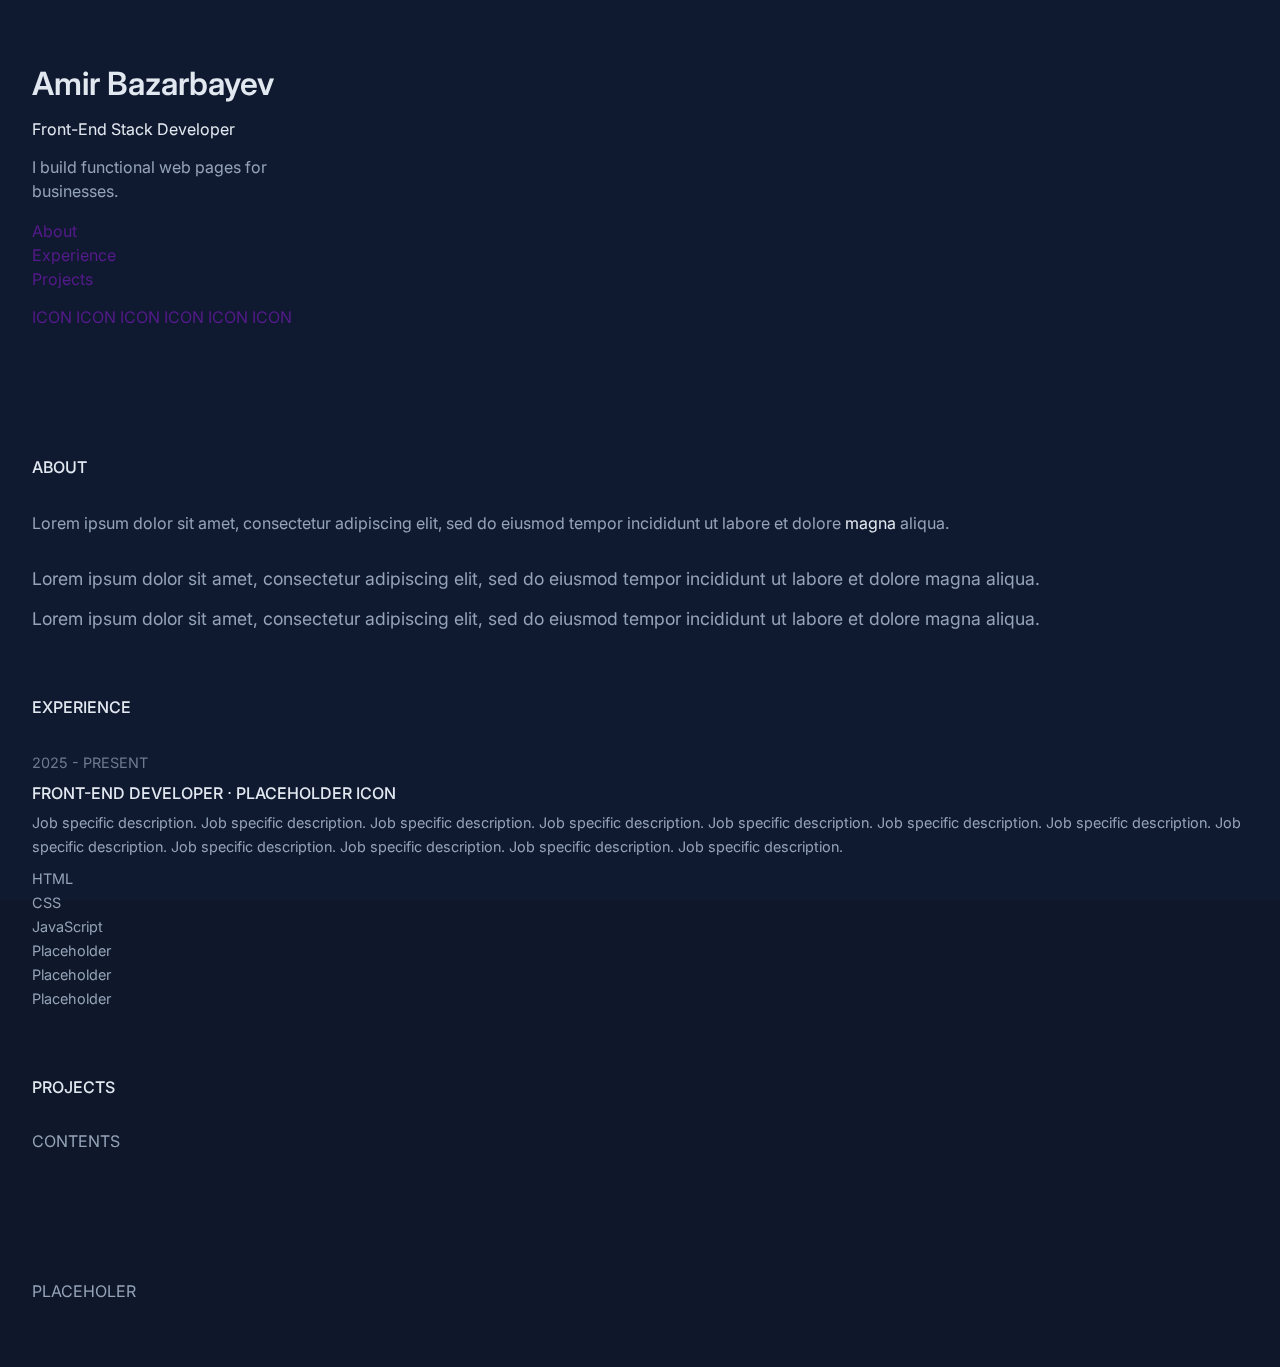
==== V2/index.htm @ 4e27625c "followed the video up to 3.59 Experince part" ====
<!DOCTYPE html>
<html lang="en">
<head>
    <meta charset="UTF-8">
    <meta name="viewport" content="width=device-width, initial-scale=1.0">
    <title>Amir Web Portfolio </title>
    <link rel="stylesheet" href="styles.css">

    <link rel="preconnect" href="https://fonts.googleapis.com">
    <link rel="preconnect" href="https://fonts.gstatic.com" crossorigin>
    <link href="https://fonts.googleapis.com/css2?family=Inter:ital,opsz,wght@0,14..32,100..900;1,14..32,100..900&display=swap" rel="stylesheet">

    <link rel="stylesheet" href="https://cdnjs.cloudflare.com/ajax/libs/font-awesome/6.7.2/css/all.min.css" integrity="sha512-Evv84Mr4kqVGRNSgIGL/F/aIDqQb7xQ2vcrdIwxfjThSH8CSR7PBEakCr51Ck+w+/U6swU2Im1vVX0SVk9ABhg==" crossorigin="anonymous" referrerpolicy="no-referrer" />
</head>
<body>
    <div class="underlay"></div>
    <header>
        <a href="/">
            <h1>Amir Bazarbayev</h1>
        </a>
         <h4>Front-End Stack Developer</h2>
         <p>I build functional web pages for businesses.</p>
         <nav>
            <a href=""><p>About</p></a>
            <a href=""><p>Experience</p></a>
            <a href=""><p>Projects</p></a> 
         </nav>
        <div>
            <a href="">ICON</a>
            <a href="">ICON</a>
            <a href="">ICON</a>
            <a href="">ICON</a>
            <a href="">ICON</a>
            <a href="">ICON</a>
        </div>
    </header>
    <main>
        <section>
            <div>
                <h2 class="lightText">About</h2>
            </div>
            <p>Lorem ipsum dolor sit amet, consectetur adipiscing elit, sed do eiusmod tempor incididunt ut labore et dolore <a href="" class="anchor-text">magna</a> aliqua.</p>
            <div class="about-contents">
                <p>Lorem ipsum dolor sit amet, consectetur adipiscing elit, sed do eiusmod tempor incididunt ut labore et dolore magna aliqua.</p>
                <p>Lorem ipsum dolor sit amet, consectetur adipiscing elit, sed do eiusmod tempor incididunt ut labore et dolore magna aliqua.</p>
            </div>
        </section>
        <section>
            <div>
                <h2 class="lightText">Experience</h2>
            </div>
            <div class="experience-content">
                <div class="experience-card">
                    <div>
                        <p class="tenure">2025 - present</p>
                    </div>
                    <a href="">
                        <h3 class="anchor-text">Front-End Developer ⋅ PlaceHolder ICON</h3>
                    </a>
                    <p>Job specific description. Job specific description. Job specific description. Job specific description. Job specific description. Job specific description. Job specific description. Job specific description. Job specific description. Job specific description. Job specific description. Job specific description.</p>
                    <div class="tag-container">
                        <div class="tag">
                            <p>HTML</p>
                        </div>
                        <div class="tag">
                            <p>CSS</p>
                        </div>
                        <div class="tag">
                            <p>JavaScript</p>
                        </div>
                        <div class="tag">
                            <p>Placeholder</p>
                        </div>
                        <div class="tag">
                            <p>Placeholder</p>
                        </div>
                        <div class="tag">
                            <p>Placeholder</p>
                        </div>
                    </div>
                </div>
            </div>
        </section>
        <section>
            <div>
                <h2 class="lightText">Projects</h2>
            </div>
            <div>
                CONTENTS
            </div>
        </section>
    </main>
    <footer>
        <p>PLACEHOLER</p>
    </footer>
</body>
</html>
---- V2/styles.css ----
:root {
    --color-accent:  #5eead4;
    --color-highlight: #e2e8f0;
}

* {
    box-sizing: border-box;
    padding: 0;
    margin: 0;
    font-family: "Inter", sans-serif;
    text-decoration: none;
}

*::selection {
    background-color: var(--color-accent);
    color: #0f172a;
}

body {
    background: #0f172a;
    color: #94a3b8;
    padding: 4rem 2rem;
    display: grid;
    grid-template-columns: repeat(1, minmax(0, 1fr));
    gap: 8rem ;
}

p,
h2 {
    line-height: 1.5rem;
}

.underlay {
    position: fixed;
    inset: 0;
    background-color: #172554;
    opacity: 0.15;
}

header,
main,
footer {
    position: relative;
    z-index: 10;
}

header {
    display: flex;
    flex-direction: column;
    gap: 1rem;
    max-width: 300px ;
}

header h1,
header h4,
.lightText {
    color: var(--color-highlight);
}

header a {
    text-decoration: none;
}

header h1 {
    font-weight: 600;
}

header h4 {
    font-weight: 400;
}

main {
    display: flex;
    flex-direction: column;
    gap: 4rem;
}

section {
    display: flex;
    flex-direction: column;
    gap: 2rem;
}

section h2,
.experience-card h3 {
    text-transform: uppercase;
    font-size: 1rem;
    font-weight: 500;
}

.about-contents {
    display: flex;
    flex-direction: column;
    gap: 1rem;
}

.about-contents p {
    font-size: 1.1rem;
}

.anchor-text {
    color: var(--color-highlight);
    text-decoration: none;
    transition-duration: 200ms;
}

.anchor-text:hover {
    color: var(--color-accent);
}

.experience-contents {
    display: flex;
    flex-direction: column;
    gap: 1;
}

.experience-card {
    display: grid;
    grid-template-columns: repeat(1, minmax(0, 1fr));
    gap: .5rem;
}

.tenure {
    opacity: 0.7;
    text-transform: uppercase;
}

.tenure, 
.experience-card p,
.tag {
    font-size: 0.9rem;
}
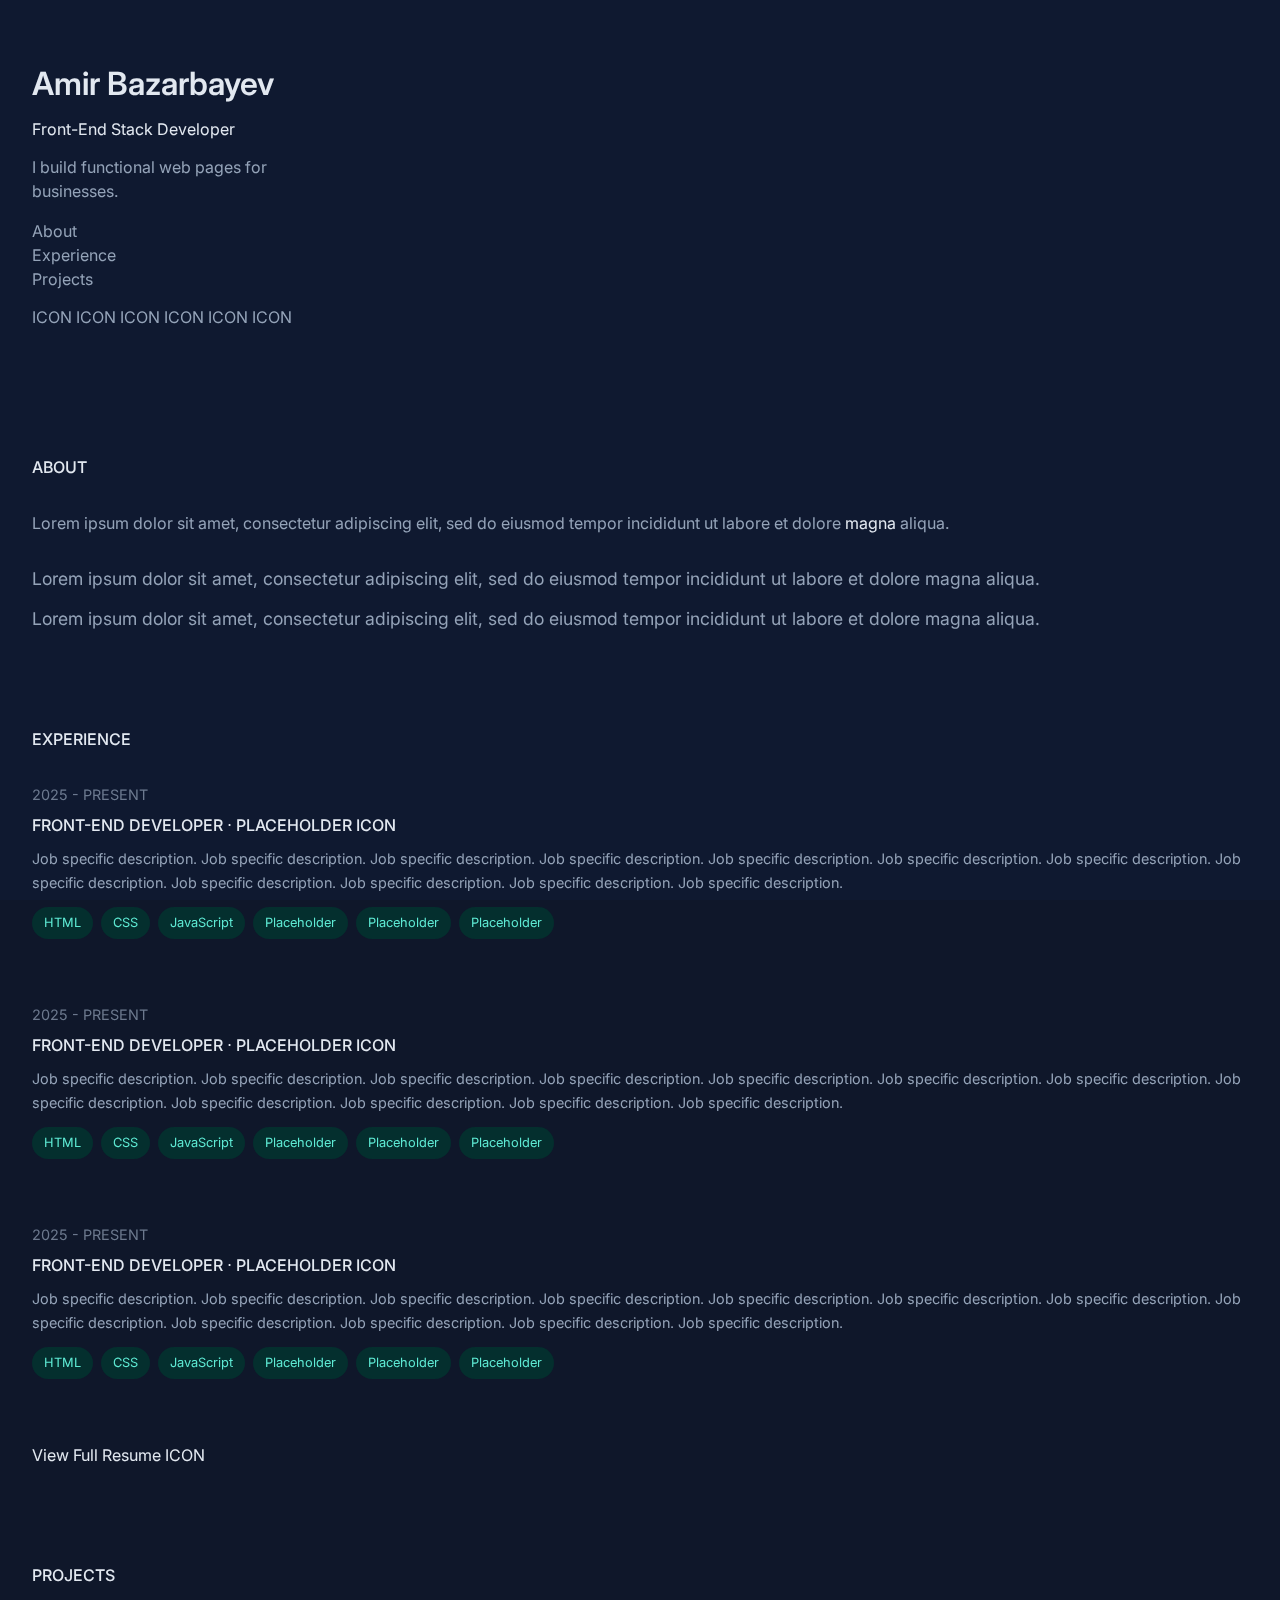
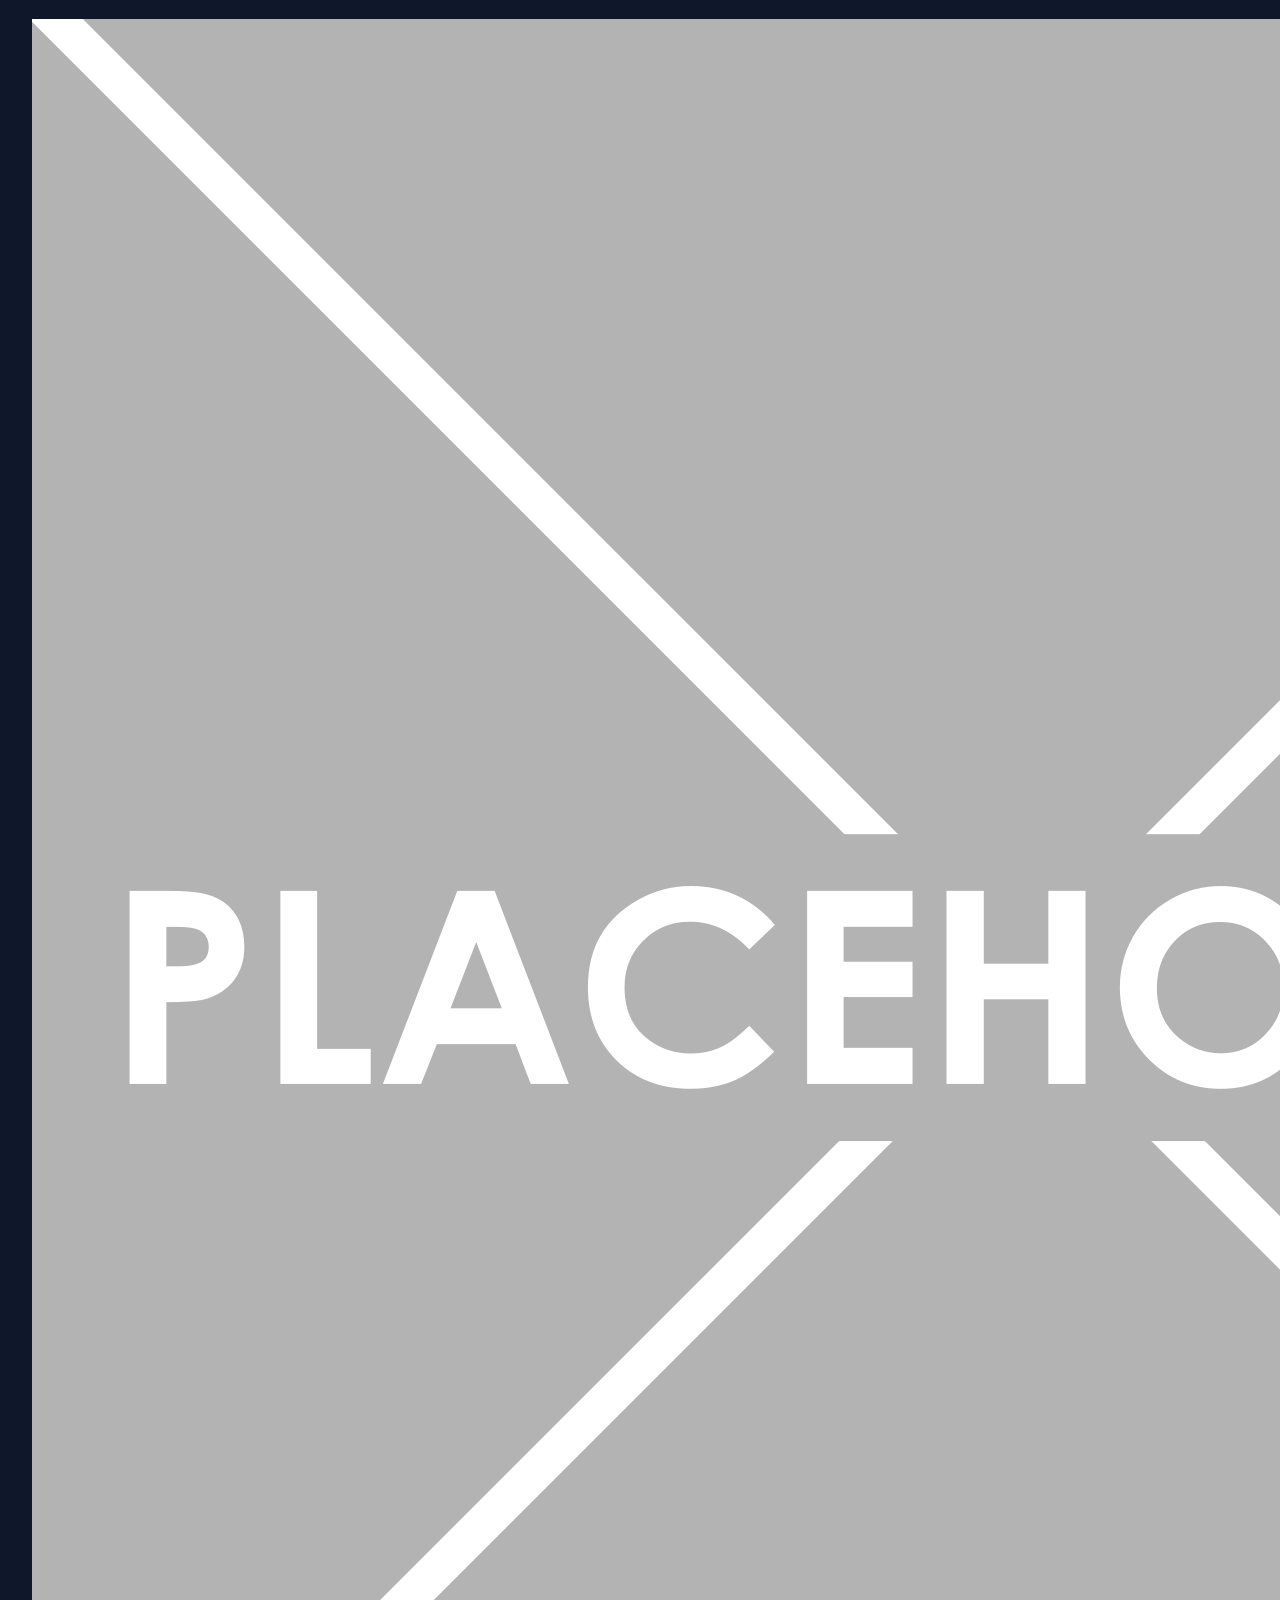
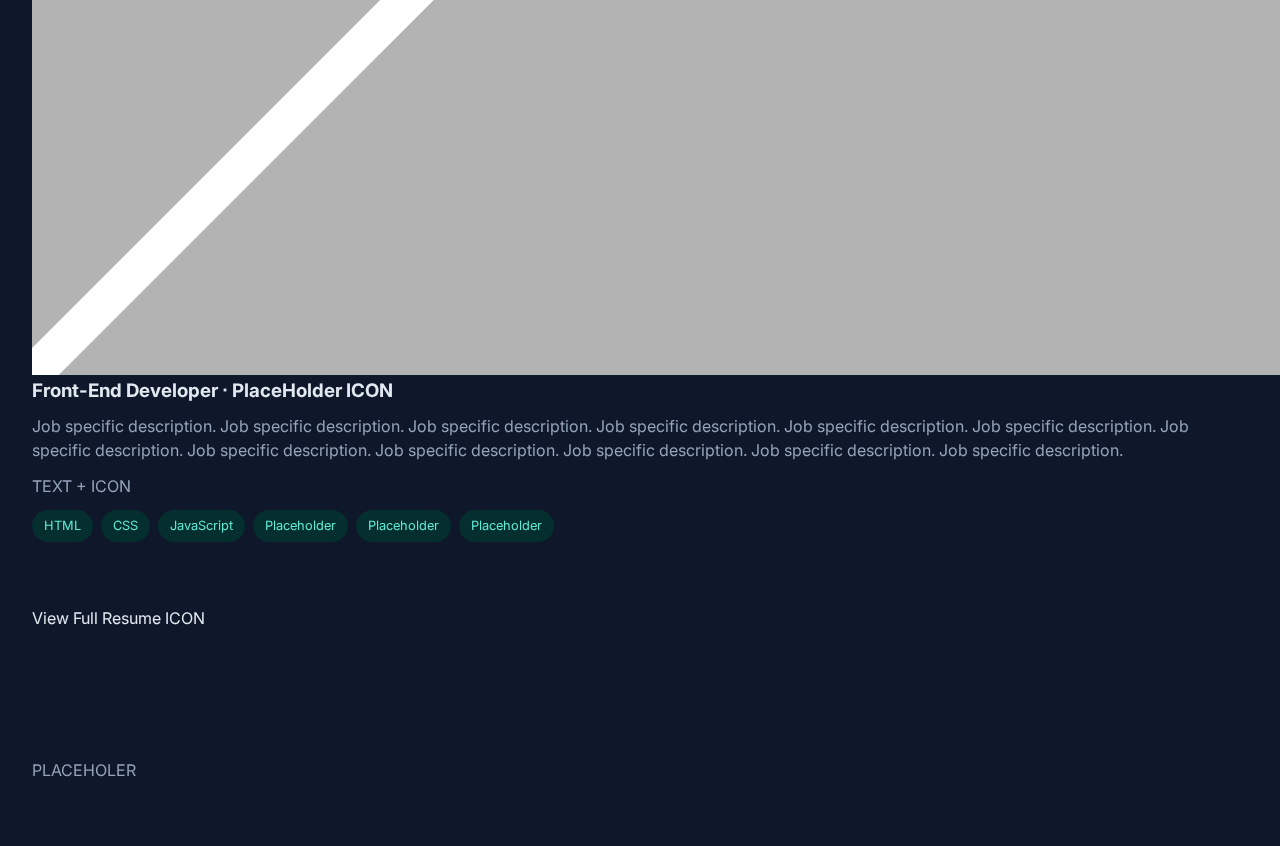
==== commit 73a32902: "not finished." ====
--- a/V2/index.htm
+++ b/V2/index.htm
@@ -51,44 +51,133 @@
             </div>
             <div class="experience-content">
                 <div class="experience-card">
-                    <div>
-                        <p class="tenure">2025 - present</p>
-                    </div>
-                    <a href="">
-                        <h3 class="anchor-text">Front-End Developer ⋅ PlaceHolder ICON</h3>
-                    </a>
-                    <p>Job specific description. Job specific description. Job specific description. Job specific description. Job specific description. Job specific description. Job specific description. Job specific description. Job specific description. Job specific description. Job specific description. Job specific description.</p>
-                    <div class="tag-container">
-                        <div class="tag">
-                            <p>HTML</p>
-                        </div>
-                        <div class="tag">
-                            <p>CSS</p>
-                        </div>
-                        <div class="tag">
-                            <p>JavaScript</p>
-                        </div>
-                        <div class="tag">
-                            <p>Placeholder</p>
-                        </div>
-                        <div class="tag">
-                            <p>Placeholder</p>
-                        </div>
-                        <div class="tag">
-                            <p>Placeholder</p>
+                    <p class="tenure">2025 - present</p>
+                    <div class="card-colum ">
+                        <a href="">
+                            <h3 class="anchor-text card-header">Front-End Developer ⋅ PlaceHolder ICON</h3>
+                        </a>
+                        <p>Job specific description. Job specific description. Job specific description. Job specific description. Job specific description. Job specific description. Job specific description. Job specific description. Job specific description. Job specific description. Job specific description. Job specific description.</p>
+                        <div class="tag-container">
+                            <div class="tag">
+                                <p>HTML</p>
+                            </div>
+                            <div class="tag">
+                                <p>CSS</p>
+                            </div>
+                            <div class="tag">
+                                <p>JavaScript</p>
+                            </div>
+                            <div class="tag">
+                                <p>Placeholder</p>
+                            </div>
+                            <div class="tag">
+                                <p>Placeholder</p>
+                            </div>
+                            <div class="tag">
+                                <p>Placeholder</p>
+                            </div>
                         </div>
                     </div>
                 </div>
+                <div class="experience-card">
+                    <p class="tenure">2025 - present</p>
+                    <div class="card-colum ">
+                        <a href="">
+                            <h3 class="anchor-text card-header">Front-End Developer ⋅ PlaceHolder ICON</h3>
+                        </a>
+                        <p>Job specific description. Job specific description. Job specific description. Job specific description. Job specific description. Job specific description. Job specific description. Job specific description. Job specific description. Job specific description. Job specific description. Job specific description.</p>
+                        <div class="tag-container">
+                            <div class="tag">
+                                <p>HTML</p>
+                            </div>
+                            <div class="tag">
+                                <p>CSS</p>
+                            </div>
+                            <div class="tag">
+                                <p>JavaScript</p>
+                            </div>
+                            <div class="tag">
+                                <p>Placeholder</p>
+                            </div>
+                            <div class="tag">
+                                <p>Placeholder</p>
+                            </div>
+                            <div class="tag">
+                                <p>Placeholder</p>
+                            </div>
+                        </div>
+                    </div>
+                </div>
+                <div class="experience-card">
+                    <p class="tenure">2025 - present</p>
+                    <div class="card-colum ">
+                        <a href="">
+                            <h3 class="anchor-text card-header">Front-End Developer ⋅ PlaceHolder ICON</h3>
+                        </a>
+                        <p>Job specific description. Job specific description. Job specific description. Job specific description. Job specific description. Job specific description. Job specific description. Job specific description. Job specific description. Job specific description. Job specific description. Job specific description.</p>
+                        <div class="tag-container">
+                            <div class="tag">
+                                <p>HTML</p>
+                            </div>
+                            <div class="tag">
+                                <p>CSS</p>
+                            </div>
+                            <div class="tag">
+                                <p>JavaScript</p>
+                            </div>
+                            <div class="tag">
+                                <p>Placeholder</p>
+                            </div>
+                            <div class="tag">
+                                <p>Placeholder</p>
+                            </div>
+                            <div class="tag">
+                                <p>Placeholder</p>
+                            </div>
+                        </div>
+                    </div>
+                </div>
+                <a href=""><p class="anchor-text">View Full Resume ICON</p></a>
             </div>
         </section>
         <section>
             <div>
                 <h2 class="lightText">Projects</h2>
             </div>
-            <div>
-                CONTENTS
+            <div class="projects-content">
+                <div class="project-card">
+                    <img src="/V2/public/placeholder.webp" alt="placeholder">
+                    <div class="card-colum ">
+                        <a href="">
+                            <h3 class="anchor-text card-header">Front-End Developer ⋅ PlaceHolder ICON</h3>
+                        </a>
+                        <p>Job specific description. Job specific description. Job specific description. Job specific description. Job specific description. Job specific description. Job specific description. Job specific description. Job specific description. Job specific description. Job specific description. Job specific description.</p>
+                        <a href=""><p>TEXT + ICON</p></a>
+                        <div class="tag-container">
+                            <div class="tag">
+                                <p>HTML</p>
+                            </div>
+                            <div class="tag">
+                                <p>CSS</p>
+                            </div>
+                            <div class="tag">
+                                <p>JavaScript</p>
+                            </div>
+                            <div class="tag">
+                                <p>Placeholder</p>
+                            </div>
+                            <div class="tag">
+                                <p>Placeholder</p>
+                            </div>
+                            <div class="tag">
+                                <p>Placeholder</p>
+                            </div>
+                        </div>
+                    </div>
+                </div>
+                <a href=""><p class="anchor-text">View Full Resume ICON</p></a>
             </div>
-        </section>
+            </section>
     </main>
     <footer>
         <p>PLACEHOLER</p>
--- a/V2/styles.css
+++ b/V2/styles.css
@@ -9,6 +9,7 @@
     margin: 0;
     font-family: "Inter", sans-serif;
     text-decoration: none;
+    color: #94a3b8;
 }
 
 *::selection {
@@ -72,7 +73,7 @@
 main {
     display: flex;
     flex-direction: column;
-    gap: 4rem;
+    gap: 6rem;
 }
 
 section {
@@ -108,25 +109,54 @@
     color: var(--color-accent);
 }
 
-.experience-contents {
+.experience-content,
+.projects-content {
     display: flex;
     flex-direction: column;
-    gap: 1;
+    gap: 4rem;
 }
 
 .experience-card {
     display: grid;
     grid-template-columns: repeat(1, minmax(0, 1fr));
-    gap: .5rem;
+    gap: 0.5rem; 
 }
 
 .tenure {
     opacity: 0.7;
     text-transform: uppercase;
+    font-size: 0.8rem;
+}
+
+.card-colum {
+    display: flex;
+    flex-direction: column;
+    gap: 0.75rem;
 }
 
 .tenure, 
-.experience-card p,
+.experience-card p {
+    font-size: 0.9rem;
+}
+
+card-header {
+    font-weight: 400;
+    font-size: 1rem;
+}
+
+.tag-container {
+    display: flex;
+    flex-wrap: wrap;
+    gap: 0.5rem;
+}
+
 .tag {
-    font-size: 0.9rem;
+    background: #042f2e;
+    border-radius: 1rem;
+    padding: 0.25rem 0.75rem;
+}
+
+.tag p {
+    color: var(--color-accent);
+    font-size: 0.8rem;
 }